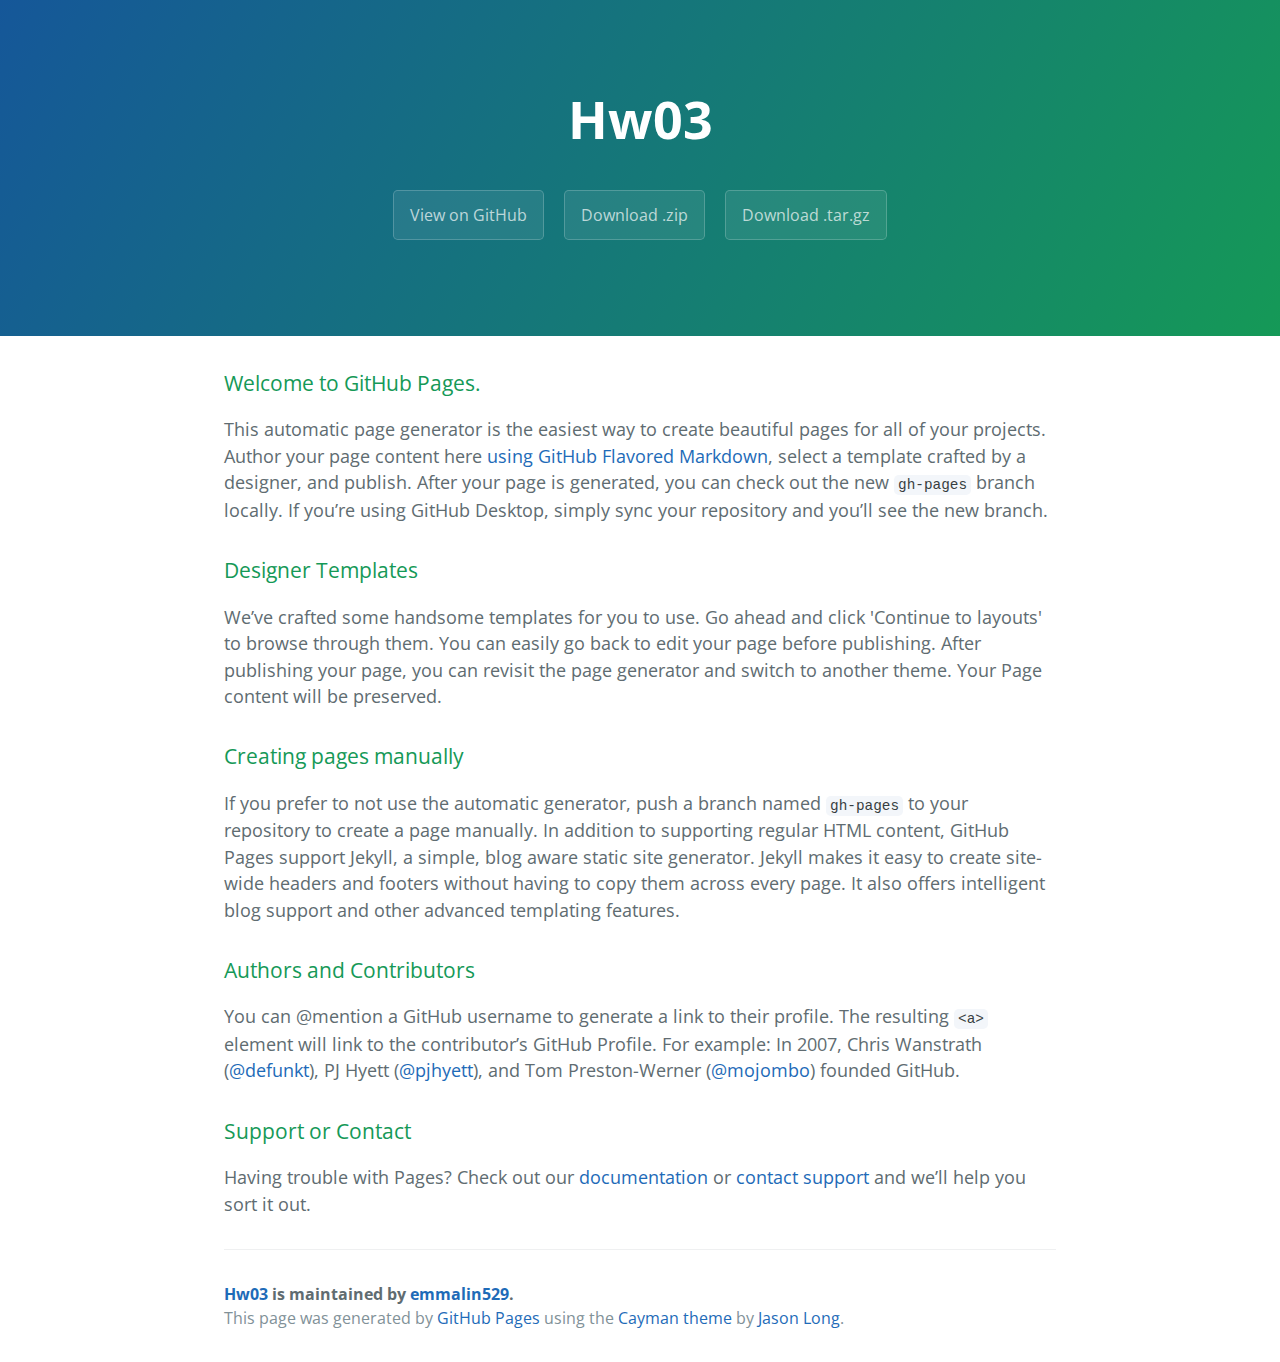
==== index.html @ 97ff1698 "Create gh-pages branch via GitHub" ====
<!DOCTYPE html>
<html lang="en-us">
  <head>
    <meta charset="UTF-8">
    <title>Hw03 by emmalin529</title>
    <meta name="viewport" content="width=device-width, initial-scale=1">
    <link rel="stylesheet" type="text/css" href="stylesheets/normalize.css" media="screen">
    <link href='https://fonts.googleapis.com/css?family=Open+Sans:400,700' rel='stylesheet' type='text/css'>
    <link rel="stylesheet" type="text/css" href="stylesheets/stylesheet.css" media="screen">
    <link rel="stylesheet" type="text/css" href="stylesheets/github-light.css" media="screen">
  </head>
  <body>
    <section class="page-header">
      <h1 class="project-name">Hw03</h1>
      <h2 class="project-tagline"></h2>
      <a href="https://github.com/emmalin529/hw03" class="btn">View on GitHub</a>
      <a href="https://github.com/emmalin529/hw03/zipball/master" class="btn">Download .zip</a>
      <a href="https://github.com/emmalin529/hw03/tarball/master" class="btn">Download .tar.gz</a>
    </section>

    <section class="main-content">
      <h3>
<a id="welcome-to-github-pages" class="anchor" href="#welcome-to-github-pages" aria-hidden="true"><span aria-hidden="true" class="octicon octicon-link"></span></a>Welcome to GitHub Pages.</h3>

<p>This automatic page generator is the easiest way to create beautiful pages for all of your projects. Author your page content here <a href="https://guides.github.com/features/mastering-markdown/">using GitHub Flavored Markdown</a>, select a template crafted by a designer, and publish. After your page is generated, you can check out the new <code>gh-pages</code> branch locally. If you’re using GitHub Desktop, simply sync your repository and you’ll see the new branch.</p>

<h3>
<a id="designer-templates" class="anchor" href="#designer-templates" aria-hidden="true"><span aria-hidden="true" class="octicon octicon-link"></span></a>Designer Templates</h3>

<p>We’ve crafted some handsome templates for you to use. Go ahead and click 'Continue to layouts' to browse through them. You can easily go back to edit your page before publishing. After publishing your page, you can revisit the page generator and switch to another theme. Your Page content will be preserved.</p>

<h3>
<a id="creating-pages-manually" class="anchor" href="#creating-pages-manually" aria-hidden="true"><span aria-hidden="true" class="octicon octicon-link"></span></a>Creating pages manually</h3>

<p>If you prefer to not use the automatic generator, push a branch named <code>gh-pages</code> to your repository to create a page manually. In addition to supporting regular HTML content, GitHub Pages support Jekyll, a simple, blog aware static site generator. Jekyll makes it easy to create site-wide headers and footers without having to copy them across every page. It also offers intelligent blog support and other advanced templating features.</p>

<h3>
<a id="authors-and-contributors" class="anchor" href="#authors-and-contributors" aria-hidden="true"><span aria-hidden="true" class="octicon octicon-link"></span></a>Authors and Contributors</h3>

<p>You can @mention a GitHub username to generate a link to their profile. The resulting <code>&lt;a&gt;</code> element will link to the contributor’s GitHub Profile. For example: In 2007, Chris Wanstrath (<a href="https://github.com/defunkt" class="user-mention">@defunkt</a>), PJ Hyett (<a href="https://github.com/pjhyett" class="user-mention">@pjhyett</a>), and Tom Preston-Werner (<a href="https://github.com/mojombo" class="user-mention">@mojombo</a>) founded GitHub.</p>

<h3>
<a id="support-or-contact" class="anchor" href="#support-or-contact" aria-hidden="true"><span aria-hidden="true" class="octicon octicon-link"></span></a>Support or Contact</h3>

<p>Having trouble with Pages? Check out our <a href="https://help.github.com/pages">documentation</a> or <a href="https://github.com/contact">contact support</a> and we’ll help you sort it out.</p>

      <footer class="site-footer">
        <span class="site-footer-owner"><a href="https://github.com/emmalin529/hw03">Hw03</a> is maintained by <a href="https://github.com/emmalin529">emmalin529</a>.</span>

        <span class="site-footer-credits">This page was generated by <a href="https://pages.github.com">GitHub Pages</a> using the <a href="https://github.com/jasonlong/cayman-theme">Cayman theme</a> by <a href="https://twitter.com/jasonlong">Jason Long</a>.</span>
      </footer>

    </section>

  
  </body>
</html>
---- stylesheets/stylesheet.css ----
* {
  box-sizing: border-box; }

body {
  padding: 0;
  margin: 0;
  font-family: "Open Sans", "Helvetica Neue", Helvetica, Arial, sans-serif;
  font-size: 16px;
  line-height: 1.5;
  color: #606c71; }

a {
  color: #1e6bb8;
  text-decoration: none; }
  a:hover {
    text-decoration: underline; }

.btn {
  display: inline-block;
  margin-bottom: 1rem;
  color: rgba(255, 255, 255, 0.7);
  background-color: rgba(255, 255, 255, 0.08);
  border-color: rgba(255, 255, 255, 0.2);
  border-style: solid;
  border-width: 1px;
  border-radius: 0.3rem;
  transition: color 0.2s, background-color 0.2s, border-color 0.2s; }
  .btn + .btn {
    margin-left: 1rem; }

.btn:hover {
  color: rgba(255, 255, 255, 0.8);
  text-decoration: none;
  background-color: rgba(255, 255, 255, 0.2);
  border-color: rgba(255, 255, 255, 0.3); }

@media screen and (min-width: 64em) {
  .btn {
    padding: 0.75rem 1rem; } }

@media screen and (min-width: 42em) and (max-width: 64em) {
  .btn {
    padding: 0.6rem 0.9rem;
    font-size: 0.9rem; } }

@media screen and (max-width: 42em) {
  .btn {
    display: block;
    width: 100%;
    padding: 0.75rem;
    font-size: 0.9rem; }
    .btn + .btn {
      margin-top: 1rem;
      margin-left: 0; } }

.page-header {
  color: #fff;
  text-align: center;
  background-color: #159957;
  background-image: linear-gradient(120deg, #155799, #159957); }

@media screen and (min-width: 64em) {
  .page-header {
    padding: 5rem 6rem; } }

@media screen and (min-width: 42em) and (max-width: 64em) {
  .page-header {
    padding: 3rem 4rem; } }

@media screen and (max-width: 42em) {
  .page-header {
    padding: 2rem 1rem; } }

.project-name {
  margin-top: 0;
  margin-bottom: 0.1rem; }

@media screen and (min-width: 64em) {
  .project-name {
    font-size: 3.25rem; } }

@media screen and (min-width: 42em) and (max-width: 64em) {
  .project-name {
    font-size: 2.25rem; } }

@media screen and (max-width: 42em) {
  .project-name {
    font-size: 1.75rem; } }

.project-tagline {
  margin-bottom: 2rem;
  font-weight: normal;
  opacity: 0.7; }

@media screen and (min-width: 64em) {
  .project-tagline {
    font-size: 1.25rem; } }

@media screen and (min-width: 42em) and (max-width: 64em) {
  .project-tagline {
    font-size: 1.15rem; } }

@media screen and (max-width: 42em) {
  .project-tagline {
    font-size: 1rem; } }

.main-content :first-child {
  margin-top: 0; }
.main-content img {
  max-width: 100%; }
.main-content h1, .main-content h2, .main-content h3, .main-content h4, .main-content h5, .main-content h6 {
  margin-top: 2rem;
  margin-bottom: 1rem;
  font-weight: normal;
  color: #159957; }
.main-content p {
  margin-bottom: 1em; }
.main-content code {
  padding: 2px 4px;
  font-family: Consolas, "Liberation Mono", Menlo, Courier, monospace;
  font-size: 0.9rem;
  color: #383e41;
  background-color: #f3f6fa;
  border-radius: 0.3rem; }
.main-content pre {
  padding: 0.8rem;
  margin-top: 0;
  margin-bottom: 1rem;
  font: 1rem Consolas, "Liberation Mono", Menlo, Courier, monospace;
  color: #567482;
  word-wrap: normal;
  background-color: #f3f6fa;
  border: solid 1px #dce6f0;
  border-radius: 0.3rem; }
  .main-content pre > code {
    padding: 0;
    margin: 0;
    font-size: 0.9rem;
    color: #567482;
    word-break: normal;
    white-space: pre;
    background: transparent;
    border: 0; }
.main-content .highlight {
  margin-bottom: 1rem; }
  .main-content .highlight pre {
    margin-bottom: 0;
    word-break: normal; }
.main-content .highlight pre, .main-content pre {
  padding: 0.8rem;
  overflow: auto;
  font-size: 0.9rem;
  line-height: 1.45;
  border-radius: 0.3rem; }
.main-content pre code, .main-content pre tt {
  display: inline;
  max-width: initial;
  padding: 0;
  margin: 0;
  overflow: initial;
  line-height: inherit;
  word-wrap: normal;
  background-color: transparent;
  border: 0; }
  .main-content pre code:before, .main-content pre code:after, .main-content pre tt:before, .main-content pre tt:after {
    content: normal; }
.main-content ul, .main-content ol {
  margin-top: 0; }
.main-content blockquote {
  padding: 0 1rem;
  margin-left: 0;
  color: #819198;
  border-left: 0.3rem solid #dce6f0; }
  .main-content blockquote > :first-child {
    margin-top: 0; }
  .main-content blockquote > :last-child {
    margin-bottom: 0; }
.main-content table {
  display: block;
  width: 100%;
  overflow: auto;
  word-break: normal;
  word-break: keep-all; }
  .main-content table th {
    font-weight: bold; }
  .main-content table th, .main-content table td {
    padding: 0.5rem 1rem;
    border: 1px solid #e9ebec; }
.main-content dl {
  padding: 0; }
  .main-content dl dt {
    padding: 0;
    margin-top: 1rem;
    font-size: 1rem;
    font-weight: bold; }
  .main-content dl dd {
    padding: 0;
    margin-bottom: 1rem; }
.main-content hr {
  height: 2px;
  padding: 0;
  margin: 1rem 0;
  background-color: #eff0f1;
  border: 0; }

@media screen and (min-width: 64em) {
  .main-content {
    max-width: 64rem;
    padding: 2rem 6rem;
    margin: 0 auto;
    font-size: 1.1rem; } }

@media screen and (min-width: 42em) and (max-width: 64em) {
  .main-content {
    padding: 2rem 4rem;
    font-size: 1.1rem; } }

@media screen and (max-width: 42em) {
  .main-content {
    padding: 2rem 1rem;
    font-size: 1rem; } }

.site-footer {
  padding-top: 2rem;
  margin-top: 2rem;
  border-top: solid 1px #eff0f1; }

.site-footer-owner {
  display: block;
  font-weight: bold; }

.site-footer-credits {
  color: #819198; }

@media screen and (min-width: 64em) {
  .site-footer {
    font-size: 1rem; } }

@media screen and (min-width: 42em) and (max-width: 64em) {
  .site-footer {
    font-size: 1rem; } }

@media screen and (max-width: 42em) {
  .site-footer {
    font-size: 0.9rem; } }
---- stylesheets/github-light.css ----
/*
The MIT License (MIT)

Copyright (c) 2016 GitHub, Inc.

Permission is hereby granted, free of charge, to any person obtaining a copy
of this software and associated documentation files (the "Software"), to deal
in the Software without restriction, including without limitation the rights
to use, copy, modify, merge, publish, distribute, sublicense, and/or sell
copies of the Software, and to permit persons to whom the Software is
furnished to do so, subject to the following conditions:

The above copyright notice and this permission notice shall be included in all
copies or substantial portions of the Software.

THE SOFTWARE IS PROVIDED "AS IS", WITHOUT WARRANTY OF ANY KIND, EXPRESS OR
IMPLIED, INCLUDING BUT NOT LIMITED TO THE WARRANTIES OF MERCHANTABILITY,
FITNESS FOR A PARTICULAR PURPOSE AND NONINFRINGEMENT. IN NO EVENT SHALL THE
AUTHORS OR COPYRIGHT HOLDERS BE LIABLE FOR ANY CLAIM, DAMAGES OR OTHER
LIABILITY, WHETHER IN AN ACTION OF CONTRACT, TORT OR OTHERWISE, ARISING FROM,
OUT OF OR IN CONNECTION WITH THE SOFTWARE OR THE USE OR OTHER DEALINGS IN THE
SOFTWARE.

*/

.pl-c /* comment */ {
  color: #969896;
}

.pl-c1 /* constant, variable.other.constant, support, meta.property-name, support.constant, support.variable, meta.module-reference, markup.raw, meta.diff.header */,
.pl-s .pl-v /* string variable */ {
  color: #0086b3;
}

.pl-e /* entity */,
.pl-en /* entity.name */ {
  color: #795da3;
}

.pl-smi /* variable.parameter.function, storage.modifier.package, storage.modifier.import, storage.type.java, variable.other */,
.pl-s .pl-s1 /* string source */ {
  color: #333;
}

.pl-ent /* entity.name.tag */ {
  color: #63a35c;
}

.pl-k /* keyword, storage, storage.type */ {
  color: #a71d5d;
}

.pl-s /* string */,
.pl-pds /* punctuation.definition.string, string.regexp.character-class */,
.pl-s .pl-pse .pl-s1 /* string punctuation.section.embedded source */,
.pl-sr /* string.regexp */,
.pl-sr .pl-cce /* string.regexp constant.character.escape */,
.pl-sr .pl-sre /* string.regexp source.ruby.embedded */,
.pl-sr .pl-sra /* string.regexp string.regexp.arbitrary-repitition */ {
  color: #183691;
}

.pl-v /* variable */ {
  color: #ed6a43;
}

.pl-id /* invalid.deprecated */ {
  color: #b52a1d;
}

.pl-ii /* invalid.illegal */ {
  color: #f8f8f8;
  background-color: #b52a1d;
}

.pl-sr .pl-cce /* string.regexp constant.character.escape */ {
  font-weight: bold;
  color: #63a35c;
}

.pl-ml /* markup.list */ {
  color: #693a17;
}

.pl-mh /* markup.heading */,
.pl-mh .pl-en /* markup.heading entity.name */,
.pl-ms /* meta.separator */ {
  font-weight: bold;
  color: #1d3e81;
}

.pl-mq /* markup.quote */ {
  color: #008080;
}

.pl-mi /* markup.italic */ {
  font-style: italic;
  color: #333;
}

.pl-mb /* markup.bold */ {
  font-weight: bold;
  color: #333;
}

.pl-md /* markup.deleted, meta.diff.header.from-file */ {
  color: #bd2c00;
  background-color: #ffecec;
}

.pl-mi1 /* markup.inserted, meta.diff.header.to-file */ {
  color: #55a532;
  background-color: #eaffea;
}

.pl-mdr /* meta.diff.range */ {
  font-weight: bold;
  color: #795da3;
}

.pl-mo /* meta.output */ {
  color: #1d3e81;
}
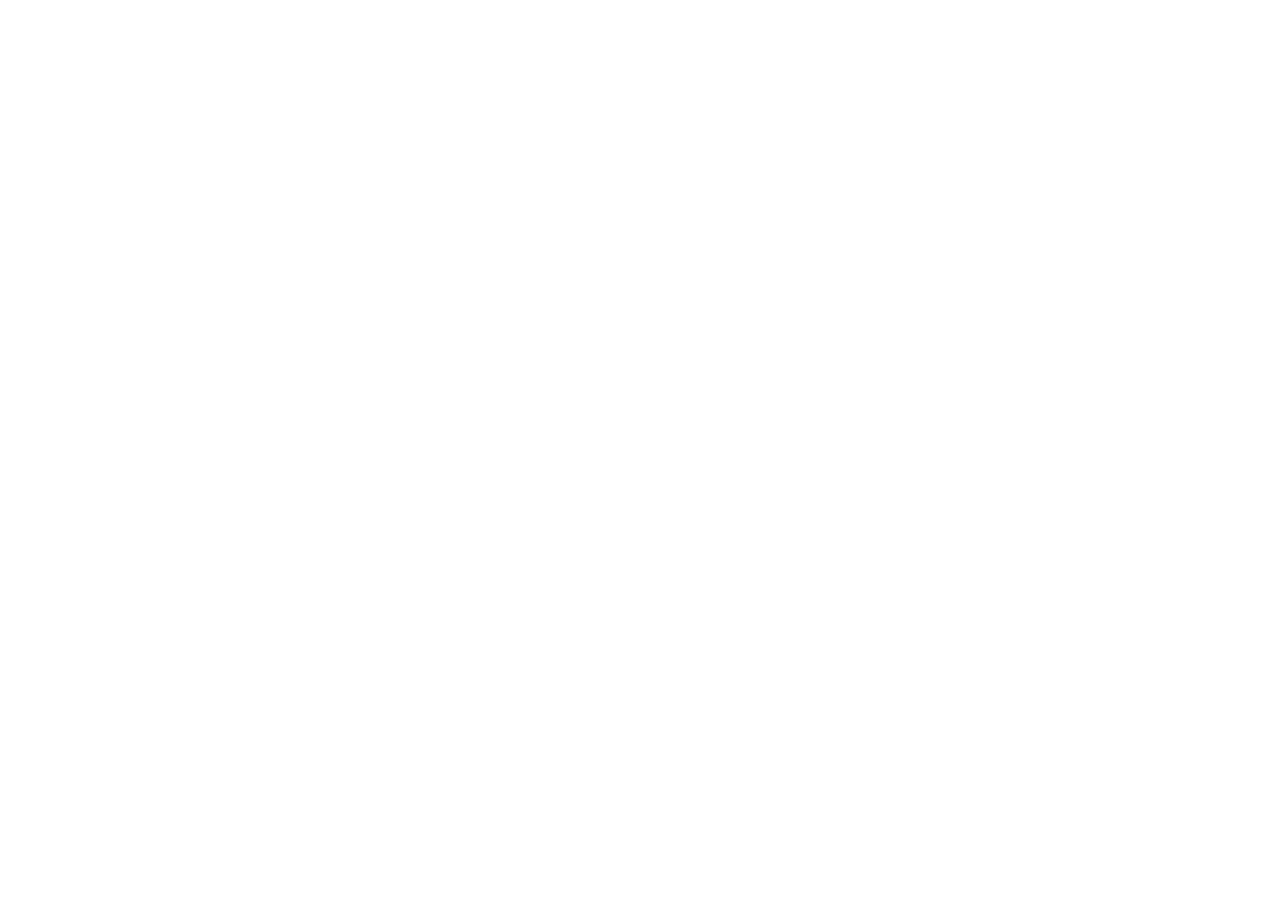
==== commit c0852e4d: "no message" ====
--- a/index.html
+++ b/index.html
@@ -1,57 +1,16 @@
-<!DOCTYPE html>
-<html lang="en-us">
-  <head>
+<!doctype html>
+<html>
+<head>
     <meta charset="UTF-8">
-    <title>Hw03 by emmalin529</title>
-    <meta name="viewport" content="width=device-width, initial-scale=1">
-    <link rel="stylesheet" type="text/css" href="stylesheets/normalize.css" media="screen">
-    <link href='https://fonts.googleapis.com/css?family=Open+Sans:400,700' rel='stylesheet' type='text/css'>
-    <link rel="stylesheet" type="text/css" href="stylesheets/stylesheet.css" media="screen">
-    <link rel="stylesheet" type="text/css" href="stylesheets/github-light.css" media="screen">
-  </head>
-  <body>
-    <section class="page-header">
-      <h1 class="project-name">Hw03</h1>
-      <h2 class="project-tagline"></h2>
-      <a href="https://github.com/emmalin529/hw03" class="btn">View on GitHub</a>
-      <a href="https://github.com/emmalin529/hw03/zipball/master" class="btn">Download .zip</a>
-      <a href="https://github.com/emmalin529/hw03/tarball/master" class="btn">Download .tar.gz</a>
-    </section>
+    <title>Untitled Document</title>
+    <link rel="stylesheet" type="text/css" href="04.css">
+</head>
+<body>
+    <div class="rect"></div>
+    <br>
+    <div class="p1"></div>
+    <div class="p2"></div>
 
-    <section class="main-content">
-      <h3>
-<a id="welcome-to-github-pages" class="anchor" href="#welcome-to-github-pages" aria-hidden="true"><span aria-hidden="true" class="octicon octicon-link"></span></a>Welcome to GitHub Pages.</h3>
 
-<p>This automatic page generator is the easiest way to create beautiful pages for all of your projects. Author your page content here <a href="https://guides.github.com/features/mastering-markdown/">using GitHub Flavored Markdown</a>, select a template crafted by a designer, and publish. After your page is generated, you can check out the new <code>gh-pages</code> branch locally. If you’re using GitHub Desktop, simply sync your repository and you’ll see the new branch.</p>
-
-<h3>
-<a id="designer-templates" class="anchor" href="#designer-templates" aria-hidden="true"><span aria-hidden="true" class="octicon octicon-link"></span></a>Designer Templates</h3>
-
-<p>We’ve crafted some handsome templates for you to use. Go ahead and click 'Continue to layouts' to browse through them. You can easily go back to edit your page before publishing. After publishing your page, you can revisit the page generator and switch to another theme. Your Page content will be preserved.</p>
-
-<h3>
-<a id="creating-pages-manually" class="anchor" href="#creating-pages-manually" aria-hidden="true"><span aria-hidden="true" class="octicon octicon-link"></span></a>Creating pages manually</h3>
-
-<p>If you prefer to not use the automatic generator, push a branch named <code>gh-pages</code> to your repository to create a page manually. In addition to supporting regular HTML content, GitHub Pages support Jekyll, a simple, blog aware static site generator. Jekyll makes it easy to create site-wide headers and footers without having to copy them across every page. It also offers intelligent blog support and other advanced templating features.</p>
-
-<h3>
-<a id="authors-and-contributors" class="anchor" href="#authors-and-contributors" aria-hidden="true"><span aria-hidden="true" class="octicon octicon-link"></span></a>Authors and Contributors</h3>
-
-<p>You can @mention a GitHub username to generate a link to their profile. The resulting <code>&lt;a&gt;</code> element will link to the contributor’s GitHub Profile. For example: In 2007, Chris Wanstrath (<a href="https://github.com/defunkt" class="user-mention">@defunkt</a>), PJ Hyett (<a href="https://github.com/pjhyett" class="user-mention">@pjhyett</a>), and Tom Preston-Werner (<a href="https://github.com/mojombo" class="user-mention">@mojombo</a>) founded GitHub.</p>
-
-<h3>
-<a id="support-or-contact" class="anchor" href="#support-or-contact" aria-hidden="true"><span aria-hidden="true" class="octicon octicon-link"></span></a>Support or Contact</h3>
-
-<p>Having trouble with Pages? Check out our <a href="https://help.github.com/pages">documentation</a> or <a href="https://github.com/contact">contact support</a> and we’ll help you sort it out.</p>
-
-      <footer class="site-footer">
-        <span class="site-footer-owner"><a href="https://github.com/emmalin529/hw03">Hw03</a> is maintained by <a href="https://github.com/emmalin529">emmalin529</a>.</span>
-
-        <span class="site-footer-credits">This page was generated by <a href="https://pages.github.com">GitHub Pages</a> using the <a href="https://github.com/jasonlong/cayman-theme">Cayman theme</a> by <a href="https://twitter.com/jasonlong">Jason Long</a>.</span>
-      </footer>
-
-    </section>
-
-  
-  </body>
-</html>
+</body>
+</html>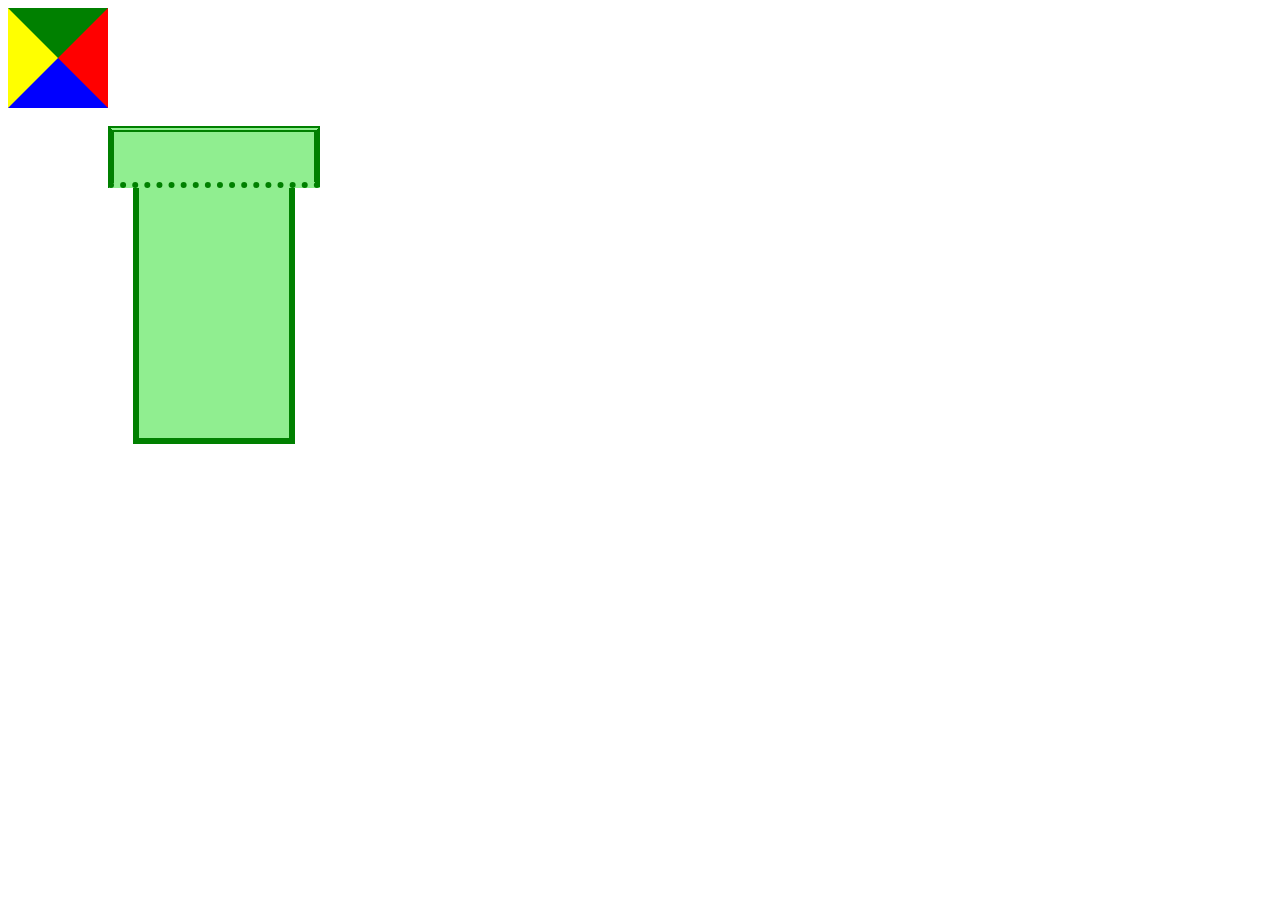
==== commit 4b59444c: "no message" ====
--- a/index.html
+++ b/index.html
@@ -3,7 +3,7 @@
 <head>
     <meta charset="UTF-8">
     <title>Untitled Document</title>
-    <link rel="stylesheet" type="text/css" href="04.css">
+    <link rel="stylesheet" type="text/css" href="main.css">
 </head>
 <body>
     <div class="rect"></div>
--- a/main.css
+++ b/main.css
@@ -0,0 +1,28 @@
+.rect{
+    border:50 solid green;
+    
+    width: 0px;
+    height: 0px;
+    
+    border-top:50px solid green;
+    border-right:50px solid red;
+    border-bottom: 50px solid blue;
+    border-left: 50px solid yellow;
+}
+.p1{
+    background: lightgreen;
+    width:200px;
+    height:50px;
+    margin-left: 100px;
+    border: green solid 6px;
+    border-bottom-style:dotted;
+    border-top-style:double;
+}
+.p2{
+    background: lightgreen;
+    width:150px;
+    height:250px;
+    margin-left: 125px;
+    border: green solid 6px;
+    border-top:0px;
+}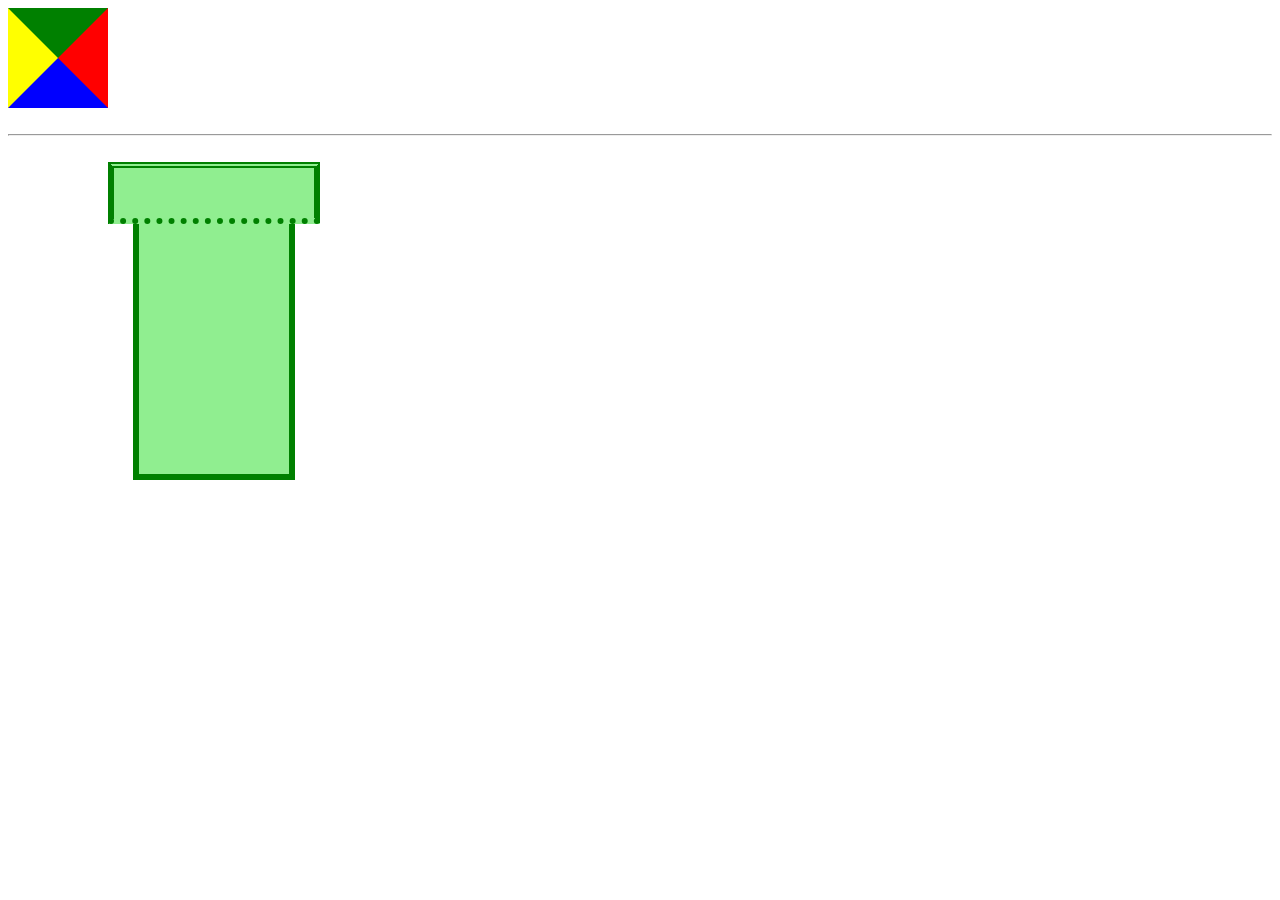
==== commit f6d57bcb: "no message" ====
--- a/index.html
+++ b/index.html
@@ -1,16 +1,21 @@
 <!doctype html>
 <html>
+
 <head>
     <meta charset="UTF-8">
-    <title>Untitled Document</title>
+    <title>hw04</title>
     <link rel="stylesheet" type="text/css" href="main.css">
 </head>
+
 <body>
     <div class="rect"></div>
+    <br>
+    <hr>
     <br>
     <div class="p1"></div>
     <div class="p2"></div>
 
 
 </body>
+
 </html>--- a/main.css
+++ b/main.css
@@ -1,28 +1,28 @@
-.rect{
-    border:50 solid green;
-    
+.rect {
+    border: 50 solid green;
     width: 0px;
     height: 0px;
-    
-    border-top:50px solid green;
-    border-right:50px solid red;
+    border-top: 50px solid green;
+    border-right: 50px solid red;
     border-bottom: 50px solid blue;
     border-left: 50px solid yellow;
 }
-.p1{
+
+.p1 {
     background: lightgreen;
-    width:200px;
-    height:50px;
+    width: 200px;
+    height: 50px;
     margin-left: 100px;
     border: green solid 6px;
-    border-bottom-style:dotted;
-    border-top-style:double;
+    border-bottom-style: dotted;
+    border-top-style: double;
 }
-.p2{
+
+.p2 {
     background: lightgreen;
-    width:150px;
-    height:250px;
+    width: 150px;
+    height: 250px;
     margin-left: 125px;
     border: green solid 6px;
-    border-top:0px;
+    border-top: 0px;
 }